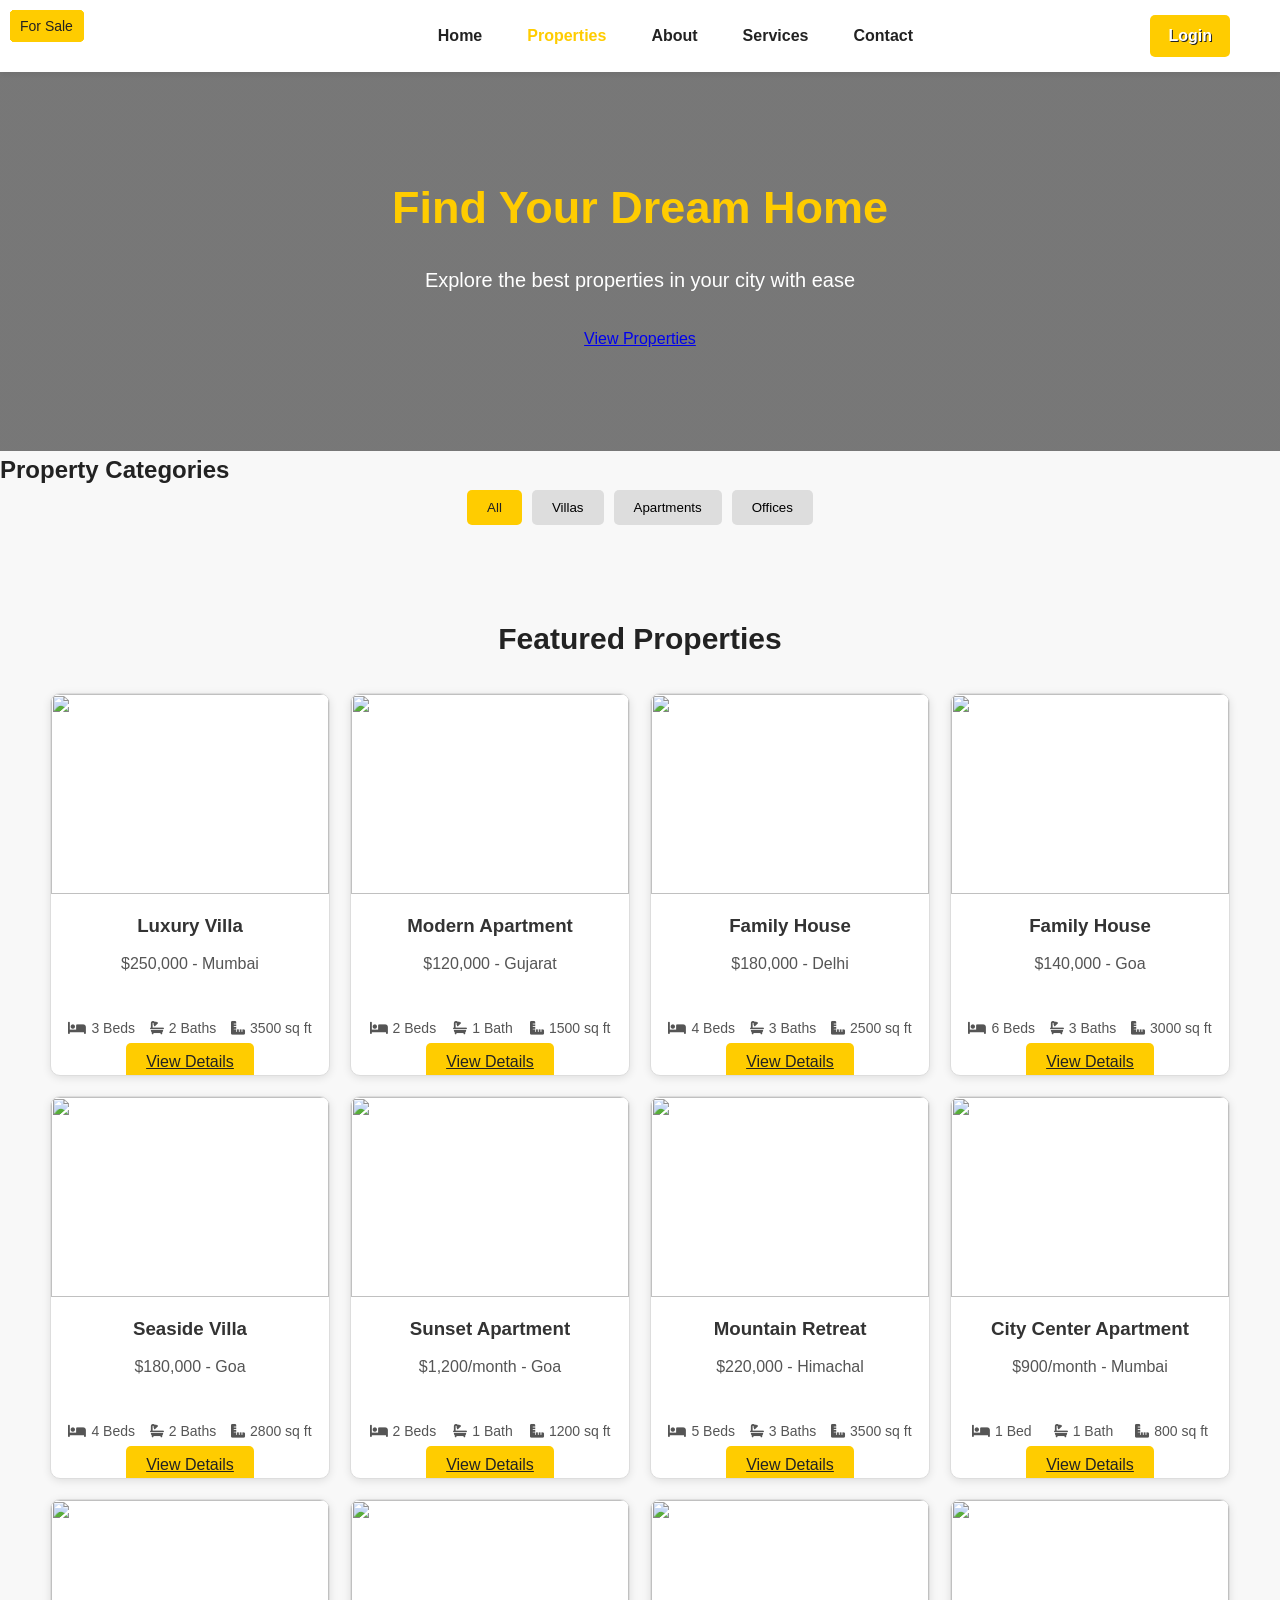
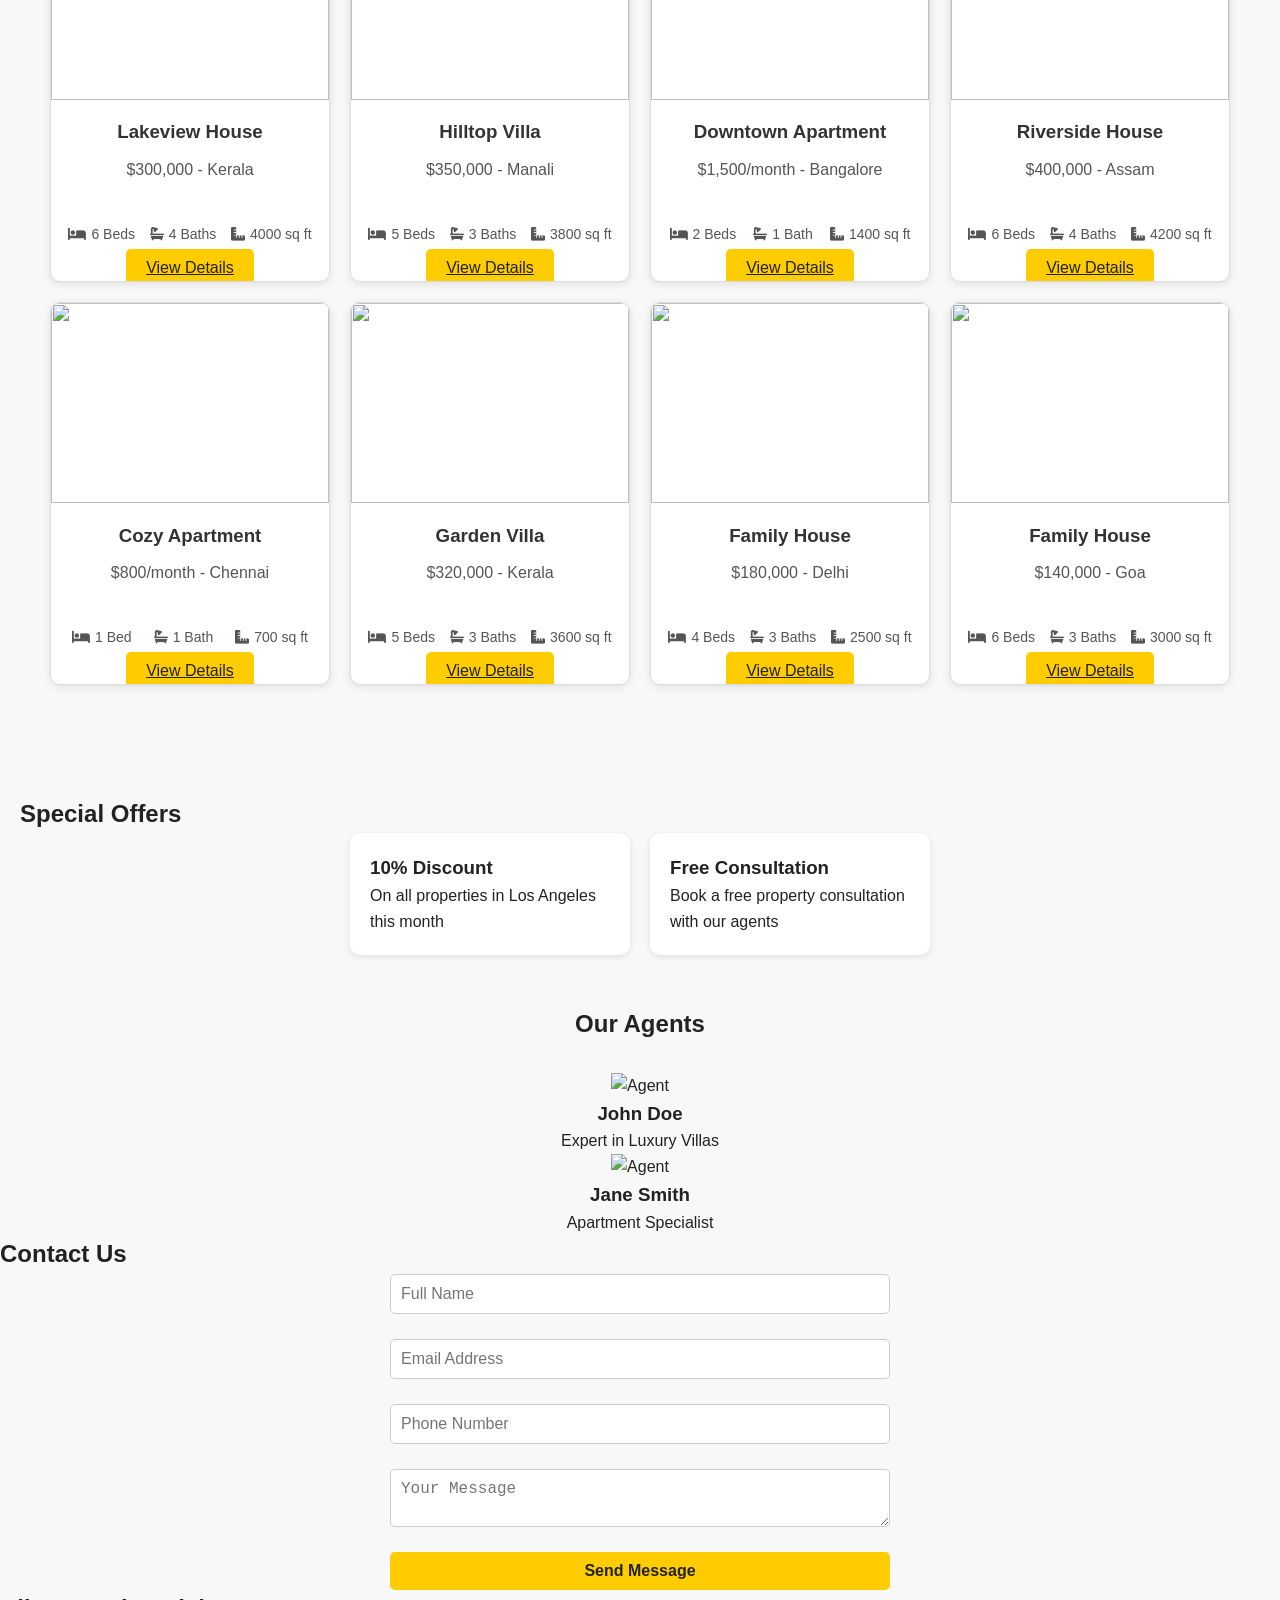
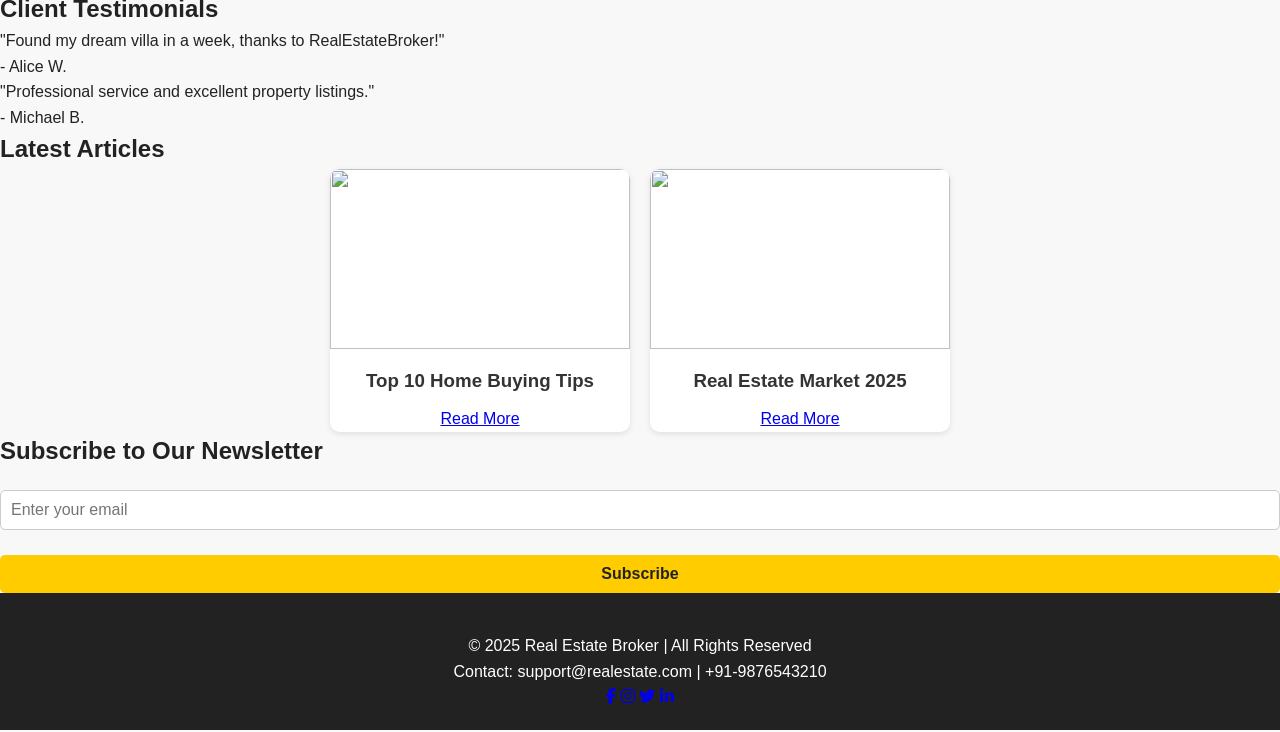
==== properties.html @ b23b44d8 "Add files via upload" ====
<!DOCTYPE html>
<html lang="en">
<head>
  <meta charset="UTF-8">
  <meta name="viewport" content="width=device-width, initial-scale=1.0">
  <title>Properties - Real Estate Broker</title>
  <link rel="stylesheet" href="style.css">
  <link rel="stylesheet" href="https://cdnjs.cloudflare.com/ajax/libs/font-awesome/6.4.0/css/all.min.css">
</head>
<body>

<!-- Header -->
<header>
  <div class="logo">RealEstateBroker</div>
  <nav>
    <ul>
      <li><a href="index.html">Home</a></li>
      <li><a href="properties.html" class="active">Properties</a></li>
      <li><a href="about.html">About</a></li>
      <li><a href="services.html">Services</a></li>
      <li><a href="contact.html">Contact</a></li>
    </ul>
  </nav>
       <a href="login.html" class="btn-login">Login</a>

</header>

<!-- Hero Section -->
<section class="hero">
  <div class="hero-text">
    <h2>Find Your Dream Home</h2>
    <p>Explore the best properties in your city with ease</p>
    <a href="#properties-section" class="btn">View Properties</a>
  </div>
</section>

<!-- Property Filters -->
<section class="categories">
  <h2>Property Categories</h2>
  <div class="tabs">
    <button class="tab-btn active" onclick="filterProperties('all')">All</button>
    <button class="tab-btn" onclick="filterProperties('villa')">Villas</button>
    <button class="tab-btn" onclick="filterProperties('apartment')">Apartments</button>
    <button class="tab-btn" onclick="filterProperties('office')">Offices</button>
  </div>
</section>

<!-- Featured Properties -->
<section id="properties-section" class="section">
  <h2>Featured Properties</h2>
  <div class="properties">
    <div class="property villa">
      <div class="property-image">
        <img src="./image/luxury villa.png" alt="">
        <span class="badge">For Sale</span>
      </div>
      <div class="property-details">
        <h3>Luxury Villa</h3>
        <p>$250,000 - Mumbai</p>
        <ul>
          <li><i class="fas fa-bed"></i> 3 Beds</li>
          <li><i class="fas fa-bath"></i> 2 Baths</li>
          <li><i class="fas fa-ruler-combined"></i> 3500 sq ft</li>
        </ul>
        <a href="#" class="btn">View Details</a>
      </div>
    </div>
    <div class="property apartment">
      <div class="property-image">
        <img src="./image/morden apartment.png" alt="">
        <span class="badge">For Rent</span>
      </div>
      <div class="property-details">
        <h3>Modern Apartment</h3>
        <p>$120,000 - Gujarat</p>
        <ul>
          <li><i class="fas fa-bed"></i> 2 Beds</li>
          <li><i class="fas fa-bath"></i> 1 Bath</li>
          <li><i class="fas fa-ruler-combined"></i> 1500 sq ft</li>
        </ul>
        <a href="#" class="btn">View Details</a>
      </div>
    </div>
    <div class="property villa">
      <div class="property-image">
        <img src="./image/family house.png" alt="">
        <span class="badge">For Sale</span>
      </div>
      <div class="property-details">
        <h3>Family House</h3>
        <p>$180,000 - Delhi</p>
        <ul>
          <li><i class="fas fa-bed"></i> 4 Beds</li>
          <li><i class="fas fa-bath"></i> 3 Baths</li>
          <li><i class="fas fa-ruler-combined"></i> 2500 sq ft</li>
        </ul>
        <a href="#" class="btn">View Details</a>
      </div>
    </div>
        <div class="property villa">
      <div class="property-image">
        <img src="./image/goa room.png" alt="">
        <span class="badge">For Sale</span>
      </div>
      <div class="property-details">
        <h3>Family House</h3>
        <p>$140,000 - Goa</p>
        <ul>
          <li><i class="fas fa-bed"></i> 6 Beds</li>
          <li><i class="fas fa-bath"></i> 3 Baths</li>
          <li><i class="fas fa-ruler-combined"></i> 3000 sq ft</li>
        </ul>
        <a href="#" class="btn">View Details</a>
      </div>
    </div>
  
    <!-- Property 1 -->
<div class="property villa">
  <div class="property-image">
    <img src="./image/seaside villa.png" alt="">
    <span class="badge">For Sale</span>
  </div>
  <div class="property-details">
    <h3>Seaside Villa</h3>
    <p>$180,000 - Goa</p>
    <ul>
      <li><i class="fas fa-bed"></i> 4 Beds</li>
      <li><i class="fas fa-bath"></i> 2 Baths</li>
      <li><i class="fas fa-ruler-combined"></i> 2800 sq ft</li>
    </ul>
    <a href="#" class="btn">View Details</a>
  </div>
</div>

<!-- Property 2 -->
<div class="property apartment">
  <div class="property-image">
    <img src="./image/sunset apartment.png" alt="">
    <span class="badge">For Rent</span>
  </div>
  <div class="property-details">
    <h3>Sunset Apartment</h3>
    <p>$1,200/month - Goa</p>
    <ul>
      <li><i class="fas fa-bed"></i> 2 Beds</li>
      <li><i class="fas fa-bath"></i> 1 Bath</li>
      <li><i class="fas fa-ruler-combined"></i> 1200 sq ft</li>
    </ul>
    <a href="#" class="btn">View Details</a>
  </div>
</div>

<!-- Property 3 -->
<div class="property villa">
  <div class="property-image">
    <img src="./image/mountain .png" alt="">
    <span class="badge">For Sale</span>
  </div>
  <div class="property-details">
    <h3>Mountain Retreat</h3>
    <p>$220,000 - Himachal</p>
    <ul>
      <li><i class="fas fa-bed"></i> 5 Beds</li>
      <li><i class="fas fa-bath"></i> 3 Baths</li>
      <li><i class="fas fa-ruler-combined"></i> 3500 sq ft</li>
    </ul>
    <a href="#" class="btn">View Details</a>
  </div>
</div>

<!-- Property 4 -->
<div class="property apartment">
  <div class="property-image">
    <img src="./image/city center apartmnet.png" alt="">
    <span class="badge">For Rent</span>
  </div>
  <div class="property-details">
    <h3>City Center Apartment</h3>
    <p>$900/month - Mumbai</p>
    <ul>
      <li><i class="fas fa-bed"></i> 1 Bed</li>
      <li><i class="fas fa-bath"></i> 1 Bath</li>
      <li><i class="fas fa-ruler-combined"></i> 800 sq ft</li>
    </ul>
    <a href="#" class="btn">View Details</a>
  </div>
</div>

<!-- Property 5 -->
<div class="property villa">
  <div class="property-image">
    <img src="./image/lakeview house.png" alt="">
    <span class="badge">For Sale</span>
  </div>
  <div class="property-details">
    <h3>Lakeview House</h3>
    <p>$300,000 - Kerala</p>
    <ul>
      <li><i class="fas fa-bed"></i> 6 Beds</li>
      <li><i class="fas fa-bath"></i> 4 Baths</li>
      <li><i class="fas fa-ruler-combined"></i> 4000 sq ft</li>
    </ul>
    <a href="#" class="btn">View Details</a>
  </div>
</div>

<div class="property villa">
  <div class="property-image">
    <img src="./image/hilltop apartment.png" alt="">
    <span class="badge">For Sale</span>
  </div>
  <div class="property-details">
    <h3>Hilltop Villa</h3>
    <p>$350,000 - Manali</p>
    <ul>
      <li><i class="fas fa-bed"></i> 5 Beds</li>
      <li><i class="fas fa-bath"></i> 3 Baths</li>
      <li><i class="fas fa-ruler-combined"></i> 3800 sq ft</li>
    </ul>
    <a href="#" class="btn">View Details</a>
  </div>
</div>

<!-- Property 7 -->
<div class="property apartment">
  <div class="property-image">
    <img src="./image/downtown apartment.png" alt="">
    <span class="badge">For Rent</span>
  </div>
  <div class="property-details">
    <h3>Downtown Apartment</h3>
    <p>$1,500/month - Bangalore</p>
    <ul>
      <li><i class="fas fa-bed"></i> 2 Beds</li>
      <li><i class="fas fa-bath"></i> 1 Bath</li>
      <li><i class="fas fa-ruler-combined"></i> 1400 sq ft</li>
    </ul>
    <a href="#" class="btn">View Details</a>
  </div>
</div>

<!-- Property 8 -->
<div class="property villa">
  <div class="property-image">
    <img src="./image/Riverside House.png" alt="">
    <span class="badge">For Sale</span>
  </div>
  <div class="property-details">
    <h3>Riverside House</h3>
    <p>$400,000 - Assam</p>
    <ul>
      <li><i class="fas fa-bed"></i> 6 Beds</li>
      <li><i class="fas fa-bath"></i> 4 Baths</li>
      <li><i class="fas fa-ruler-combined"></i> 4200 sq ft</li>
    </ul>
    <a href="#" class="btn">View Details</a>
  </div>
</div>

<!-- Property 9 -->
<div class="property apartment">
  <div class="property-image">
    <img src="./image/Cozy Apartment.png" alt="">
    <span class="badge">For Rent</span>
  </div>
  <div class="property-details">
    <h3>Cozy Apartment</h3>
    <p>$800/month - Chennai</p>
    <ul>
      <li><i class="fas fa-bed"></i> 1 Bed</li>
      <li><i class="fas fa-bath"></i> 1 Bath</li>
      <li><i class="fas fa-ruler-combined"></i> 700 sq ft</li>
    </ul>
    <a href="#" class="btn">View Details</a>
  </div>
</div>

<!-- Property 10 -->
<div class="property villa">
  <div class="property-image">
    <img src="./image/garden villa.png" alt="">
    <span class="badge">For Sale</span>
  </div>
  <div class="property-details">
    <h3>Garden Villa</h3>
    <p>$320,000 - Kerala</p>
    <ul>
      <li><i class="fas fa-bed"></i> 5 Beds</li>
      <li><i class="fas fa-bath"></i> 3 Baths</li>
      <li><i class="fas fa-ruler-combined"></i> 3600 sq ft</li>
    </ul>
    <a href="#" class="btn">View Details</a>
  </div>
</div>

 <div class="property villa">
      <div class="property-image">
        <img src="./image/family house.png" alt="">
        <span class="badge">For Sale</span>
      </div>
      <div class="property-details">
        <h3>Family House</h3>
        <p>$180,000 - Delhi</p>
        <ul>
          <li><i class="fas fa-bed"></i> 4 Beds</li>
          <li><i class="fas fa-bath"></i> 3 Baths</li>
          <li><i class="fas fa-ruler-combined"></i> 2500 sq ft</li>
        </ul>
        <a href="#" class="btn">View Details</a>
      </div>
    </div>
        <div class="property villa">
      <div class="property-image">
        <img src="./image/goa room.png" alt="">
        <span class="badge">For Sale</span>
      </div>
      <div class="property-details">
        <h3>Family House</h3>
        <p>$140,000 - Goa</p>
        <ul>
          <li><i class="fas fa-bed"></i> 6 Beds</li>
          <li><i class="fas fa-bath"></i> 3 Baths</li>
          <li><i class="fas fa-ruler-combined"></i> 3000 sq ft</li>
        </ul>
        <a href="#" class="btn">View Details</a>
      </div>
    </div>
  
  </div>
  
</section>

<!-- Special Offers -->
<section class="offers">
  <h2>Special Offers</h2>
  <div class="offer-cards">
    <div class="offer">
      <h3>10% Discount</h3>
      <p>On all properties in Los Angeles this month</p>
    </div>
    <div class="offer">
      <h3>Free Consultation</h3>
      <p>Book a free property consultation with our agents</p>
    </div>
  </div>
</section>

<!-- Agents Section -->
<section class="agents">
  <h2>Our Agents</h2>
  <div class="agent-cards">
    <div class="agent">
      <img src="./image/agent2.png" alt="Agent">
      <h3>John Doe</h3>
      <p>Expert in Luxury Villas</p>
    </div>
    <div class="agent">
      <img src="./image/family house.png" alt="Agent">
      <h3>Jane Smith</h3>
      <p>Apartment Specialist</p>
    </div>
  </div>
</section>



<!-- Contact Form -->
<section class="contact-form">
  <h2>Contact Us</h2>
  <form>
    <input type="text" placeholder="Full Name" required>
    <input type="email" placeholder="Email Address" required>
    <input type="text" placeholder="Phone Number">
    <textarea placeholder="Your Message"></textarea>
    <button type="submit" class="btn">Send Message</button>
  </form>
</section>

<!-- Testimonials -->
<section class="testimonials">
  <h2>Client Testimonials</h2>
  <div class="testimonial-cards">
    <div class="testimonial">
      <p>"Found my dream villa in a week, thanks to RealEstateBroker!"</p>
      <span>- Alice W.</span>
    </div>
    <div class="testimonial">
      <p>"Professional service and excellent property listings."</p>
      <span>- Michael B.</span>
    </div>
  </div>
</section>

<!-- Blog Section -->
<section class="blog">
  <h2>Latest Articles</h2>
  <div class="blog-cards">
    <div class="blog-card">
      <img src="./image/tips.png" alt="">
      <h3>Top 10 Home Buying Tips</h3>
      <a href="#">Read More</a>
    </div>
    <div class="blog-card">
      <img src="./image/perdiction.png" alt="">
      <h3>Real Estate Market 2025</h3>
      <a href="#">Read More</a>
    </div>
  </div>
</section>

<!-- Newsletter -->
<section class="newsletter">
  <h2>Subscribe to Our Newsletter</h2>
  <form>
    <input type="email" placeholder="Enter your email">
    <button type="submit">Subscribe</button>
  </form>
</section>

<!-- Footer -->
<footer>
  <div class="footer-content">
    <p>© 2025 Real Estate Broker | All Rights Reserved</p>
    <p>Contact: support@realestate.com | +91-9876543210</p>
    <div class="socials">
      <a href="#"><i class="fab fa-facebook-f"></i></a>
      <a href="#"><i class="fab fa-instagram"></i></a>
      <a href="#"><i class="fab fa-twitter"></i></a>
      <a href="#"><i class="fab fa-linkedin-in"></i></a>
    </div>
  </div>
</footer>


</body>
</html>
---- style.css ----
/* Reset & Base */
* {
  margin: 0;
  padding: 0;
  box-sizing: border-box;
}

body {
  font-family: Arial, sans-serif;
  line-height: 1.6;
  background: #f5f5f5;
}

/* 🔹 Header Base */
header {
  background: #222;
  color: #fff;
  padding: 20px 50px;
  display: flex;
  align-items: center;
  justify-content: space-between;
}

/* Navigation Container (Flexbox for nav + button) */
.nav-container {
  display: flex;
  align-items: center;
  gap: 20px;
}

/* Navigation Menu */
nav ul {
  list-style: none;
  display: flex;
  gap: 20px;
  margin: 0;
  padding: 0;
}

nav a {
  color: #fff;
  text-decoration: none;
  font-weight: 500;
  transition: color 0.3s ease;
}

nav a:hover,
nav a.active {
  color: #ff3b3b;
}

/* Login Button (Flex Aligned CTA) */
.btn-login {
  background-color: #ffcc00;
  color: #fff;
  text-shadow: #222 1PX 1PX;
  padding: 8px 18px;
  border-radius: 5px;
  font-weight: bold;
  text-decoration: none;
  transition: background 0.3s ease, transform 0.2s ease;
}

.btn-login:hover {
  background: #e9e8e8;
  transform: scale(1.05);
  color:  #ffcc00;
}

/* Hero Section */
.hero {
  background:linear-gradient(rgba(34, 34, 34, 0.6), rgba(34, 34, 34, 0.6)),
   url('https://images.unsplash.com/photo-1570129477492-45c003edd2be?auto=format&fit=crop&w=1200&q=80') no-repeat center/cover;
  color: #fff;
  text-align: center;
  padding: 100px 20px;
}

.hero h2 {
  font-size: 45px;
  margin-bottom: 20px;
 color: #ffcc00;

}

.hero p {
  font-size: 20px;
  margin-bottom: 30px;
  
}

.hero .search-box select {
  padding: 10px;
  margin: 5px;
  border-radius: 5px;
  border: none;
}

.hero .search-box button {
  padding: 10px;
  margin: 5px;
  border-radius: 5px;
  border: none;
  background: #ffcc00;
  cursor: pointer;
}

/* Sections */
.section {
  padding: 60px 50px;
  text-align: center;
}

.section h2 {
  margin-bottom: 30px;
  font-size: 20px;
  color: #202020;
}


/* Properties */
.properties {
  display: grid;
  grid-template-columns: repeat(auto-fit, minmax(280px, 1fr));
  gap: 20px;
  margin-top: 20px;
}

.property-card {
  border: 1px solid #ddd;
  border-radius: 10px;
  overflow: hidden;
  background: #fff;
  box-shadow: 0 2px 8px rgba(0, 0, 0, 0.1);
}

.property-card img {
  width: 100%;
  height: 200px;
  object-fit: cover;
}

.property-card h3 {
  margin: 10px;
  color: #333;
}

.property-card p {
  margin: 0 10px 10px;
  color: #666;
}

.property-card button {
  margin: 10px;
  padding: 10px 20px;
  background: #ffcc00;
  border: none;
  border-radius: 5px;
  cursor: pointer;
}

/* Services */
.services-overview-cards {
  display: flex;
  flex-wrap: wrap;
  justify-content: center;
  gap: 20px;
}

.service-card {
  flex: 1 1 250px;
  background: #fff;
  padding: 20px;
  border-radius: 10px;
  box-shadow: 0 2px 6px rgba(0, 0, 0, 0.1);
}

.service-card h3 {
  margin-bottom: 10px;
  color: #ff6600;
}

/* Testimonials */
.testimonials-cards {
  display: flex;
  flex-wrap: wrap;
  justify-content: center;
  gap: 20px;
}

.testimonial-card {
  background: #fff;
  padding: 20px;
  border-radius: 10px;
  width: 280px;
  box-shadow: 0 2px 6px rgba(0, 0, 0, 0.1);
}

.testimonial-card img {
  width: 60px;
  height: 60px;
  border-radius: 50%;
  margin-bottom: 10px;
}

/* Agents */
.agents-cards {
  display: flex;
  flex-wrap: wrap;
  justify-content: center;
  gap: 20px;
}

.agent-card {
  background: #fff;
  padding: 20px;
  border-radius: 10px;
  width: 250px;
  box-shadow: 0 2px 6px rgba(0, 0, 0, 0.1);
}

.agent-card img {
  width: 100px;
  height: 100px;
  border-radius: 50%;
  margin-bottom: 10px;
}

/* Big CTA */
.big-cta {
  background: #ffcc00;
  padding: 50px 20px;
  color: #222;
}

.big-cta h2 {
  font-size: 30px;
  margin-bottom: 20px;
}

.big-cta .btn-large {
  padding: 15px 30px;
  font-size: 18px;
  text-decoration: none;
  color: #222;
  background: #fff;
  border-radius: 5px;
}

/* Footer */
footer {
  background: #222;
  color: #fff;
  text-align: center;
  padding: 40px 20px;
}

.footer-container {
  display: flex;
  flex-wrap: wrap;
  justify-content: space-around;
  margin-bottom: 20px;
}

.footer-about,
.footer-links,
.footer-contact {
  flex: 1 1 250px;
  margin: 10px;
  text-align: left;
}

.footer-about h3,
.footer-links h3,
.footer-contact h3 {
  margin-bottom: 15px;
}

.footer-links ul {
  list-style: none;
}

.footer-links ul li {
  margin-bottom: 10px;
}

.footer-links ul li a {
  color: #fff;
  text-decoration: none;
}

.footer-contact p {
  margin-bottom: 10px;
}

.footer-social a {
  color: #fff;
  margin-right: 10px;
  text-decoration: none;
}

.footer-bottom {
  margin-top: 20px;
}

/* Properties Page */

/* Property Section */
#properties-section {
  padding: 60px 50px;
  text-align: center;
}

#properties-section h2 {
  font-size: 30px;
  color: #222;
  margin-bottom: 30px;
}

/* Property Cards */
.properties {
  display: grid;
  grid-template-columns: repeat(auto-fit, minmax(280px, 1fr));
  gap: 20px;
  margin-top: 20px;
}

.property {
  background: #fff;
  border: 1px solid #ddd;
  border-radius: 10px;
  overflow: hidden;
  box-shadow: 0 2px 8px rgba(0,0,0,0.1);
  transition: transform 0.3s, box-shadow 0.3s;
}

.property:hover {
  transform: translateY(-5px);
  box-shadow: 0 5px 15px rgba(0,0,0,0.2);
}

.property img {
  width: 100%;
  height: 200px;
  object-fit: cover;
}

.property h3 {
  margin: 10px;
  color: #333;
}

.property p {
  margin: 0 10px 10px;
  color: #666;
}

/* Property Details List */
.property ul {
  list-style: none;
  display: flex;
  justify-content: space-around;
  padding: 0 10px 10px 10px;
  color: #555;
}

.property ul li {
  display: flex;
  align-items: center;
  gap: 5px;
  font-size: 14px;
}

/* Property Button */
.property button, .property .btn {
  margin: 10px;
  padding: 10px 20px;
  background: #ffcc00;
  color: #222;
  border: none;
  border-radius: 5px;
  cursor: pointer;
}

/* Property Badge */
.property .badge {
  position: absolute;
  top: 10px;
  left: 10px;
  background: #ffcc00;
  color: #222;
  padding: 5px 10px;
  border-radius: 5px;
  font-size: 14px;
}

/* Filter Tabs */
.tabs {
  display: flex;
  justify-content: center;
  gap: 10px;
  margin-bottom: 30px;
}

.tab-btn {
  padding: 10px 20px;
  border: none;
  background: #ddd;
  border-radius: 5px;
  cursor: pointer;
}

.tab-btn.active,
.tab-btn:hover {
  background: #ffcc00;
  color: #222;
}

/* Special Offers */
.offers {
  padding: 50px 20px;
}

.offer-cards {
  display: flex;
  flex-wrap: wrap;
  justify-content: center;
  gap: 20px;
}

.offer {
  background: #fff;
  padding: 20px;
  border-radius: 10px;
  width: 280px;
  box-shadow: 0 2px 6px rgba(0,0,0,0.1);
}

/* Agents */
.agents-cards {
  display: flex;
  flex-wrap: wrap;
  justify-content: center;
  gap: 20px;
}

.agent-card {
  background: #fff;
  padding: 20px;
  border-radius: 10px;
  width: 250px;
  box-shadow: 0 2px 6px rgba(0,0,0,0.1);
  text-align: center;
}

.agent-card img {
  width: 100px;
  height: 100px;
  border-radius: 50%;
  margin-bottom: 10px;
}

/* Testimonials */
.testimonials-cards {
  display: flex;
  flex-wrap: wrap;
  justify-content: center;
  gap: 20px;
}

.testimonial-card {
  background: #fff;
  padding: 20px;
  border-radius: 10px;
  width: 280px;
  box-shadow: 0 2px 6px rgba(0,0,0,0.1);
}

/* Blog */
.blog-cards {
  display: flex;
  flex-wrap: wrap;
  justify-content: center;
  gap: 20px;
}

.blog-card {
  background: #fff;
  border-radius: 10px;
  overflow: hidden;
  width: 300px;
  box-shadow: 0 2px 6px rgba(0,0,0,0.1);
  text-align: center;
}

.blog-card img {
  width: 100%;
  height: 180px;
  object-fit: cover;
}

.blog-card h3 {
  margin: 10px 0;
  color: #333;
}

/* Contact Form */
.contact-form form {
  display: flex;
  flex-direction: column;
  gap: 10px;
  max-width: 500px;
  margin: 0 auto;
}

.contact-form input,
.contact-form textarea {
  padding: 10px;
  border-radius: 5px;
  border: 1px solid #ccc;
}

.contact-form button {
  background: #ffcc00;
  color: #222;
  border: none;
  padding: 10px;
  border-radius: 5px;
  cursor: pointer;
}

/* Map Section */
.map iframe {
  width: 100%;
  height: 400px;
  border-radius: 10px;
  border: none;
}

/* Newsletter */
.newsletter form {
  display: flex;
  justify-content: center;
  gap: 10px;
  margin-top: 20px;
}

.newsletter input {
  padding: 10px;
  border-radius: 5px;
  border: 1px solid #ccc;
}

.newsletter button {
  padding: 10px 20px;
  border-radius: 5px;
  border: none;
  background: #ffcc00;
  color: #222;
  cursor: pointer;
}

/* Responsive */
@media(max-width: 768px) {
  .properties,
  .offers-cards,
  .agents-cards,
  .testimonials-cards,
  .blog-cards {
    flex-direction: column;
    align-items: center;
  }
}

/* ------------------ About Page Specific ------------------ */

/* Hero Banner */
.about-hero {
background:linear-gradient(rgba(34, 34, 34, 0.6), rgba(34, 34, 34, 0.6)),
   url('https://images.unsplash.com/photo-1570129477492-45c003edd2be?auto=format&fit=crop&w=1200&q=80') no-repeat center/cover;  color: #fff;
  text-align: center;
  padding: 120px 20px;
  position: relative;
}

.about-hero h2 {
  font-size: 48px;
  margin-bottom: 20px;
  color: #ffcc00;
}

.about-hero p {
  font-size: 22px;
  color: #fff;
}

/* Values Grid (Mission, Vision, Core Values) */
.values-grid {
  display: grid;
  grid-template-columns: repeat(auto-fit, minmax(250px, 1fr));
  gap: 30px;
  margin-top: 40px;
}

.value-card {
  background: #fff;
  padding: 30px 20px;
  border-radius: 10px;
  box-shadow: 0 3px 10px rgba(0,0,0,0.1);
  text-align: center;
  transition: transform 0.3s, box-shadow 0.3s;
}

.value-card:hover {
  transform: translateY(-5px);
  box-shadow: 0 6px 20px rgba(0,0,0,0.15);
}

.value-card .icon-circle {
  font-size: 40px;
  background: #ffcc00;
  color: #222;
  width: 70px;
  height: 70px;
  border-radius: 50%;
  display: flex;
  align-items: center;
  justify-content: center;
  margin: 0 auto 15px;
}

.value-card h3 {
  font-size: 22px;
  color: #222;
  margin-bottom: 10px;
}

.value-card p {
  font-size: 16px;
  color: #555;
}

/* Highlights / Achievements */
.highlights {
  display: flex;
  flex-wrap: wrap;
  justify-content: center;
  gap: 20px;
  margin-top: 40px;
}

.highlight-card {
  background: #ffcc00;
  color: #222;
  width: 200px;
  padding: 30px 20px;
  border-radius: 10px;
  text-align: center;
  box-shadow: 0 3px 10px rgba(0,0,0,0.1);
}

.highlight-card h2 {
  font-size: 36px;
  margin-bottom: 10px;
}

.highlight-card p {
  font-size: 16px;
  font-weight: 500;
}

/* Agents / Leadership Team */
.agents {
  text-align: center;
}

.agents h2 {
  margin-bottom: 30px;
}

.agents-cards {
  display: flex;
  flex-wrap: wrap;
  justify-content: center;
  gap: 20px;
}

.agent-card {
  background: #fff;
  padding: 20px;
  border-radius: 10px;
  width: 250px;
  box-shadow: 0 2px 10px rgba(0,0,0,0.1);
  text-align: center;
  transition: transform 0.3s, box-shadow 0.3s;
}

.agent-card:hover {
  transform: translateY(-5px);
  box-shadow: 0 5px 20px rgba(0,0,0,0.15);
}

.agent-card img {
  width: 100px;
  height: 100px;
  border-radius: 50%;
  margin-bottom: 15px;
}

.agent-card h3 {
  font-size: 20px;
  margin-bottom: 5px;
}

.agent-card p {
  color: #555;
  font-size: 14px;
  margin-bottom: 15px;
}

.agent-card .btn {
  padding: 8px 15px;
  background: #ffcc00;
  color: #222;
  border-radius: 5px;
  text-decoration: none;
  font-weight: 500;
}

/* Partners Grid */
.partners {
  text-align: center;
  margin-top: 50px;
}

.partners h2 {
  margin-bottom: 30px;
}

.partners-grid {
  display: flex;
  flex-wrap: wrap;
  justify-content: center;
  gap: 30px;
  align-items: center;
}

.partners-grid img {
  height: 60px;
  object-fit: contain;
  filter: grayscale(0.5);
  transition: filter 0.3s, transform 0.3s;
}

.partners-grid img:hover {
  filter: grayscale(0);
  transform: scale(1.1);
}

/* CTA Section */
.big-cta {
  background: #ffcc00;
  color: #222;
  padding: 60px 20px;
  text-align: center;
  margin-top: 50px;
}

.big-cta h2 {
  font-size: 32px;
  margin-bottom: 20px;
}

.big-cta .btn-large {
  padding: 15px 35px;
  font-size: 18px;
  background: #fff;
  color: #222;
  border-radius: 5px;
  text-decoration: none;
  font-weight: 600;
  transition: background 0.3s;
}

.big-cta .btn-large:hover {
  background: #ffe066;
}

/* Responsive */
@media (max-width: 768px) {
  .values-grid, .highlights, .agents-cards, .partners-grid {
    flex-direction: column;
    align-items: center;
  }

  .highlight-card, .value-card, .agent-card {
    width: 90%;
  }
}

/*  services page */

/* ==========================
   SERVICES PAGE
========================== */

/* Section Styling */
.section {
  padding: 60px 50px;
  text-align: center;
}

.section h2 {
  font-size: 32px;
  color: #222;
  margin-bottom: 20px;
}

.section p {
  font-size: 16px;
  color: #555;
  margin-bottom: 40px;
}

/* Services Container */
.services {
  display: flex;
  flex-wrap: wrap;
  justify-content: center;
  gap: 30px;
}

/* Service Card */
.service {
  background: #fff;
  border-radius: 12px;
  box-shadow: 0 4px 12px rgba(0,0,0,0.1);
  padding: 30px 20px;
  max-width: 280px;
  text-align: center;
  transition: transform 0.3s, box-shadow 0.3s;
}

.service:hover {
  transform: translateY(-5px);
  box-shadow: 0 8px 20px rgba(0,0,0,0.15);
}

.service h3 {
  font-size: 22px;
  color: #ff6600;
  margin-bottom: 15px;
}

.service p {
  font-size: 15px;
  color: #555;
  margin-bottom: 20px;
}

.service .btn {
  display: inline-block;
  padding: 10px 20px;
  background: #ffcc00;
  color: #222;
  border-radius: 6px;
  text-decoration: none;
  font-weight: 500;
  transition: background 0.3s;
}

.service .btn:hover {
  background: #ffe066;
}

/* Optional Icon for Service */
.service .icon {
  width: 60px;
  height: 60px;
  background: #ffcc00;
  border-radius: 50%;
  display: flex;
  align-items: center;
  justify-content: center;
  margin: 0 auto 15px;
  font-size: 28px;
  color: #222;
}

/* Service Page Hero */
.services-hero {
  background: linear-gradient(rgba(34,34,34,0.6), rgba(34,34,34,0.6)),
              url('https://images.unsplash.com/photo-1580584122200-024da1f8986c?auto=format&fit=crop&w=1200&q=80') no-repeat center/cover;
  padding: 100px 20px;
  color: #fff;
  text-align: center;
}

.services-hero h1 {
  font-size: 48px;
  margin-bottom: 20px;
  color: #ffcc00;
}

.services-hero p {
  font-size: 20px;
}

/* Featured Services Section */
.featured-services {
  display: grid;
  grid-template-columns: repeat(auto-fit, minmax(280px, 1fr));
  gap: 30px;
  margin-top: 40px;
}

/* Highlighted Service Card */
.featured-services .service-card {
  background: #fff;
  padding: 25px 20px;
  border-radius: 12px;
  text-align: center;
  box-shadow: 0 4px 12px rgba(0,0,0,0.1);
  transition: transform 0.3s, box-shadow 0.3s;
}

.featured-services .service-card:hover {
  transform: translateY(-5px);
  box-shadow: 0 8px 20px rgba(0,0,0,0.15);
}

.featured-services .service-card h3 {
  font-size: 22px;
  color: #ff6600;
  margin-bottom: 15px;
}

.featured-services .service-card p {
  font-size: 15px;
  color: #555;
  margin-bottom: 15px;
}

.featured-services .service-card .btn {
  padding: 10px 20px;
  background: #ffcc00;
  color: #222;
  border-radius: 6px;
  text-decoration: none;
  font-weight: 500;
}

.featured-services .service-card .btn:hover {
  background: #ffe066;
}

/* Testimonials on Services Page */
.services-testimonials {
  margin-top: 60px;
}

.services-testimonials h2 {
  margin-bottom: 40px;
  color: #222;
}

.services-testimonials .testimonial-card {
  background: #fff;
  padding: 25px 20px;
  border-radius: 12px;
  box-shadow: 0 4px 12px rgba(0,0,0,0.1);
  max-width: 300px;
  margin: auto;
  transition: transform 0.3s;
}

.services-testimonials .testimonial-card:hover {
  transform: translateY(-5px);
}

.services-testimonials .testimonial-card img {
  width: 60px;
  height: 60px;
  border-radius: 50%;
  margin-bottom: 10px;
}

/* Call-to-Action at Bottom */
.services-cta {
  background: #ffcc00;
  padding: 60px 20px;
  text-align: center;
  margin-top: 50px;
  border-radius: 12px;
}

.services-cta h2 {
  font-size: 32px;
  margin-bottom: 20px;
  color: #222;
}

.services-cta .btn-large {
  padding: 15px 35px;
  font-size: 18px;
  background: #fff;
  color: #222;
  border-radius: 6px;
  text-decoration: none;
  font-weight: 600;
  transition: background 0.3s;
}

.services-cta .btn-large:hover {
  background: #ffe066;
}

/* Responsive */
@media(max-width: 768px) {
  .services, .featured-services {
    flex-direction: column;
    align-items: center;
  }

  .service, .service-card {
    width: 90%;
  }

  .services-hero h1 {
    font-size: 36px;
  }

  .services-hero p {
    font-size: 18px;
  }
}

/*CONTACT CSS*/

/* Reset & Base */
* {
  margin: 0;
  padding: 0;
  box-sizing: border-box;
}

body {
  font-family: "Poppins", Arial, sans-serif;
  line-height: 1.6;
  background: #f8f8f8;
  color: #222;
}

/* 🔹 Top Bar */
.top-bar {
  background: #222;
  color: #fff;
  display: flex;
  justify-content: space-between;
  padding: 10px 50px;
  font-size: 0.9rem;
}

.top-bar .social-icons a {
  color: #fff;
  margin-left: 15px;
  text-decoration: none;
}

.top-bar .social-icons a:hover {
  color: #ffcc00;
}

/* 🔹 Header */
header {
  background: #fff;
  display: flex;
  justify-content: space-between;
  align-items: center;
  padding: 15px 50px;
  box-shadow: 0 2px 6px rgba(0,0,0,0.1);
}

header h1 {
  color: #ffcc00;
}

nav ul {
  list-style: none;
  display: flex;
}

nav ul li {
  margin-left: 25px;
}

nav ul li a {
  text-decoration: none;
  color: #222;
  font-weight: bold;
}

nav ul li a:hover,
nav ul li a.active {
  color: #ffcc00;
}

/* 🔹 Hero Section */
.contact-hero {
  background: linear-gradient(rgba(34, 34, 34, 0.6), rgba(34, 34, 34, 0.6)),
    url('https://images.unsplash.com/photo-1570129477492-45c003edd2be?auto=format&fit=crop&w=1200&q=80') center/cover;
  color: white;
  text-align: center;
  padding: 120px 20px;
}

.contact-hero h2 {
  font-size: 48px;
  margin-bottom: 20px;
  color: #ffcc00;
}

.contact-hero p {
  font-size: 20px;
}

/* 🔹 Contact Section */
.contact-section {
  display: flex;
  flex-wrap: wrap;
  justify-content: center;
  gap: 40px;
  padding: 60px 50px;
  background: #fff;
}

.contact-info-box,
.contact-form-box {
  flex: 1 1 400px;
  background: #fefefe;
  padding: 30px;
  border-radius: 10px;
  box-shadow: 0 3px 10px rgba(0,0,0,0.1);
  text-align: left;
  transition: transform 0.3s ease, box-shadow 0.3s ease;
}

.contact-info-box:hover,
.contact-form-box:hover {
  transform: translateY(-5px);
  box-shadow: 0 6px 20px rgba(0,0,0,0.15);
}

.contact-info-box h3,
.contact-form-box h3 {
  margin-bottom: 20px;
  color: #ffcc00;
  font-size: 22px;
}

.contact-info-box p {
  margin-bottom: 15px;
  font-size: 16px;
  color: #555;
}

.contact-social a {
  display: inline-block;
  margin-right: 15px;
  color: #222;
  background: #ffcc00;
  padding: 8px 15px;
  border-radius: 5px;
  text-decoration: none;
  font-weight: 500;
}

.contact-social a:hover {
  background: #222;
  color: #ffcc00;
}

/* 🔹 Contact Form */
form {
  display: flex;
  flex-direction: column;
}

form input,
form textarea {
  padding: 12px;
  margin-bottom: 15px;
  border: 1px solid #ddd;
  border-radius: 6px;
  font-size: 1rem;
  background: #fff;
  color: #222;
}

form input:focus,
form textarea:focus {
  border-color: #ffcc00;
  outline: none;
  box-shadow: 0 0 5px rgba(255,204,0,0.5);
}

form button {
  background: #ffcc00;
  color: #222;
  border: none;
  padding: 12px;
  border-radius: 6px;
  cursor: pointer;
  font-size: 1rem;
  font-weight: 600;
  transition: 0.3s ease;
}

form button:hover {
  background: #222;
  color: #ffcc00;
}

/* 🔹 Map Section */
.map-section {
  text-align: center;
  padding: 50px;
  background: #f5f5f5;
}

.map-section h2 {
  margin-bottom: 20px;
  color: #ffcc00;
}

/* 🔹 Footer */
footer {
  background: #222;
  color: #fff;
  padding: 40px 50px 20px;
}

.footer-container {
  display: flex;
  flex-wrap: wrap;
  justify-content: space-between;
}

.footer-container div {
  flex: 1 1 300px;
  margin-bottom: 20px;
}

.footer-container h3 {
  margin-bottom: 15px;
  color: #ffcc00;
}

.footer-links ul {
  list-style: none;
}

.footer-links ul li a {
  color: #fff;
  text-decoration: none;
}

.footer-links ul li a:hover {
  color: #ffcc00;
}

.footer-social a {
  color: #ffcc00;
  margin-right: 15px;
  text-decoration: none;
}

.footer-social a:hover {
  color: #fff;
}

.footer-bottom {
  text-align: center;
  margin-top: 20px;
  font-size: 0.9rem;
  color: #bbb;
}

/*login page*/

/* 🔹 Login Page Styling */
.login-section {
  min-height: 80vh;
  display: flex;
  align-items: center;
  justify-content: center;
  background: linear-gradient(rgba(34, 34, 34, 0.7), rgba(34, 34, 34, 0.7)),
              url('https://images.unsplash.com/photo-1600585154340-be6161a56a0c?auto=format&fit=crop&w=1400&q=80') no-repeat center/cover;
  padding: 60px 20px;
}

.login-container {
  background: #fff;
  padding: 40px 50px;
  border-radius: 10px;
  box-shadow: 0 5px 20px rgba(0,0,0,0.2);
  width: 100%;
  max-width: 400px;
  text-align: center;
}

.login-container h2 {
  color: #ffcc00;
  font-size: 28px;
  margin-bottom: 10px;
}

.login-container p {
  color: #555;
  margin-bottom: 30px;
}

/* 🔹 Input Fields */
.login-form .input-group {
  display: flex;
  align-items: center;
  background: #f5f5f5;
  border-radius: 5px;
  margin-bottom: 20px;
  padding: 12px 15px;
}

.login-form input {
  border: none;
  background: transparent;
  outline: none;
  width: 100%;
  font-size: 16px;
  color: #333;
}

/* 🔹 Form Options */
.form-options {
  display: flex;
  justify-content: space-between;
  align-items: center;
  margin-bottom: 20px;
  font-size: 14px;
}

.form-options a {
  color: #ffcc00;
  text-decoration: none;
}

.form-options a:hover {
  text-decoration: underline;
}

/* 🔹 Submit Button */
.btn-login-submit {
  background: #ffcc00;
  color: #222;
  padding: 10px 20px;
  width: 100%;
  border: none;
  border-radius: 5px;
  font-weight: bold;
  font-size: 16px;
  cursor: pointer;
  transition: background 0.3s, transform 0.2s;
}

.btn-login-submit:hover {
  background: #e6b800;
  transform: scale(1.03);
}

/* 🔹 Signup Text */
.signup-text {
  margin-top: 20px;
  color: #555;
}

.signup-text a {
  color: #ffcc00;
  font-weight: bold;
  text-decoration: none;
}

.signup-text a:hover {
  text-decoration: underline;
}
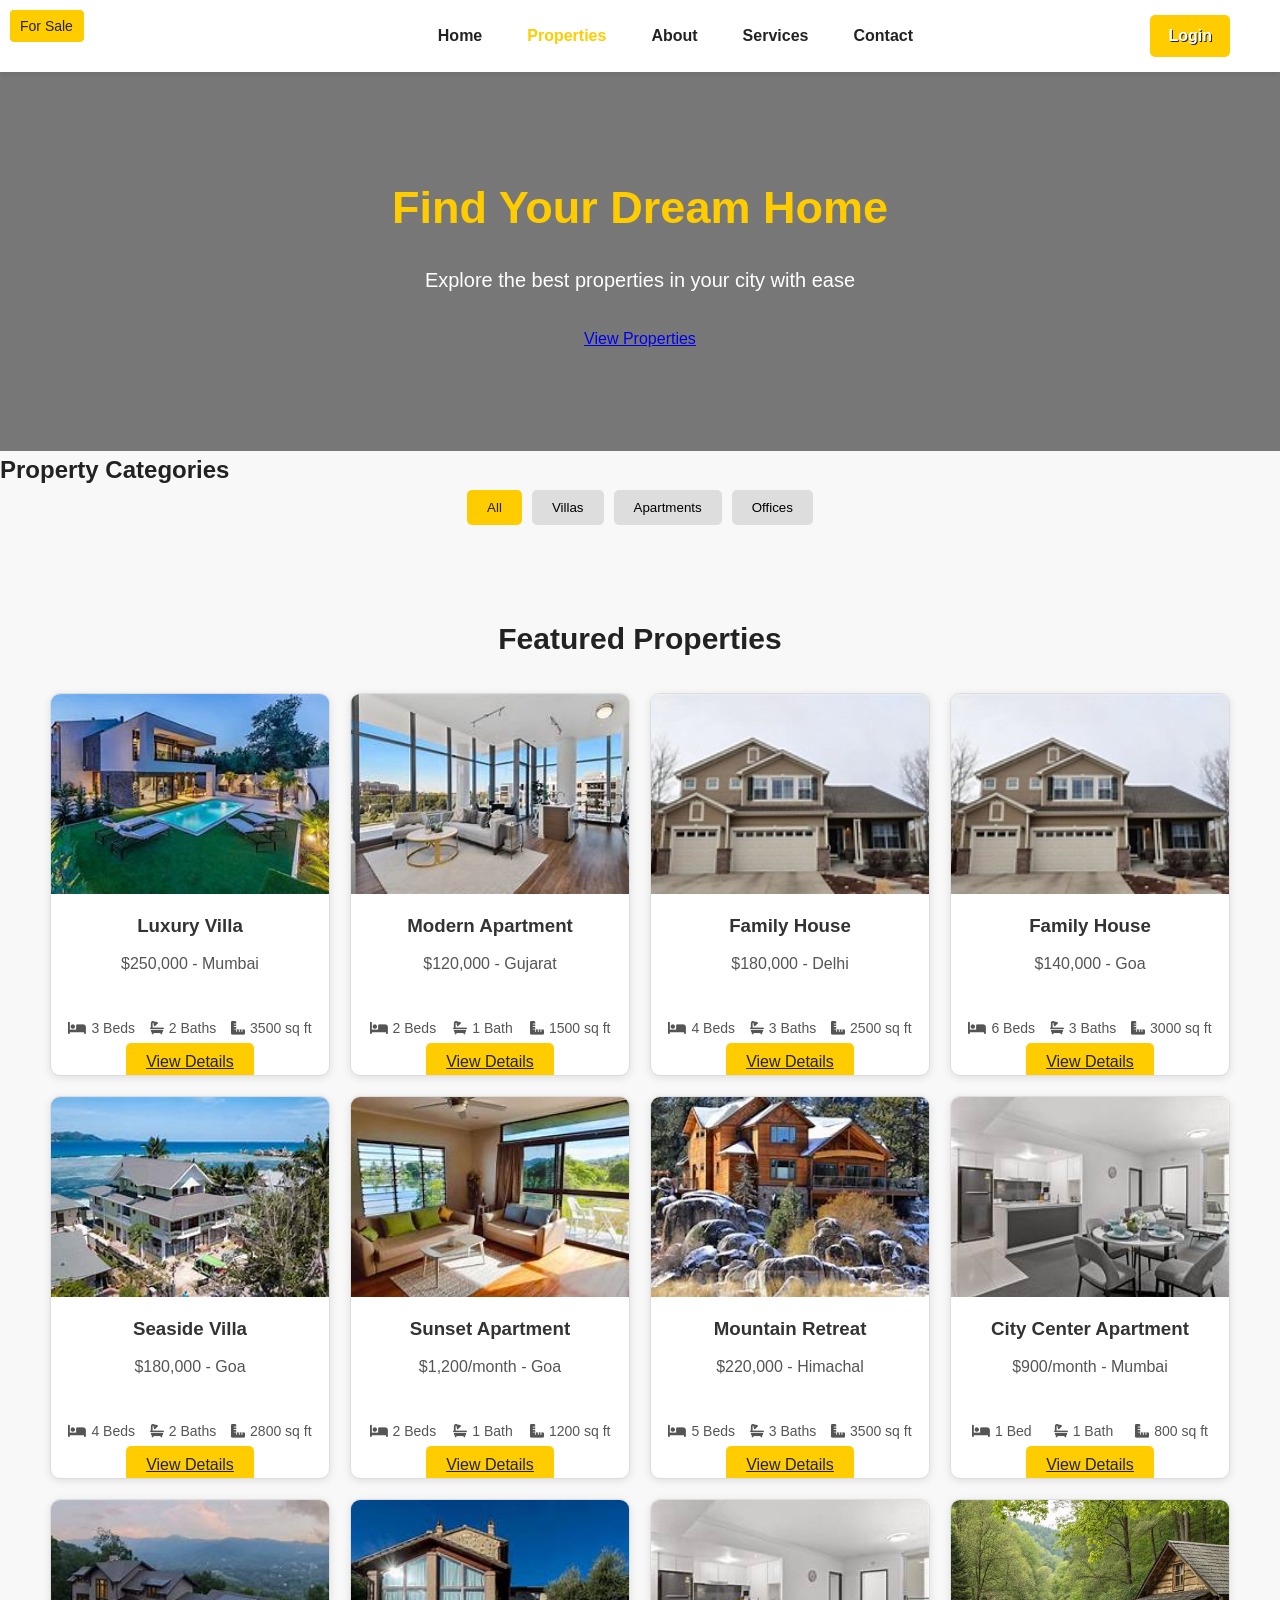
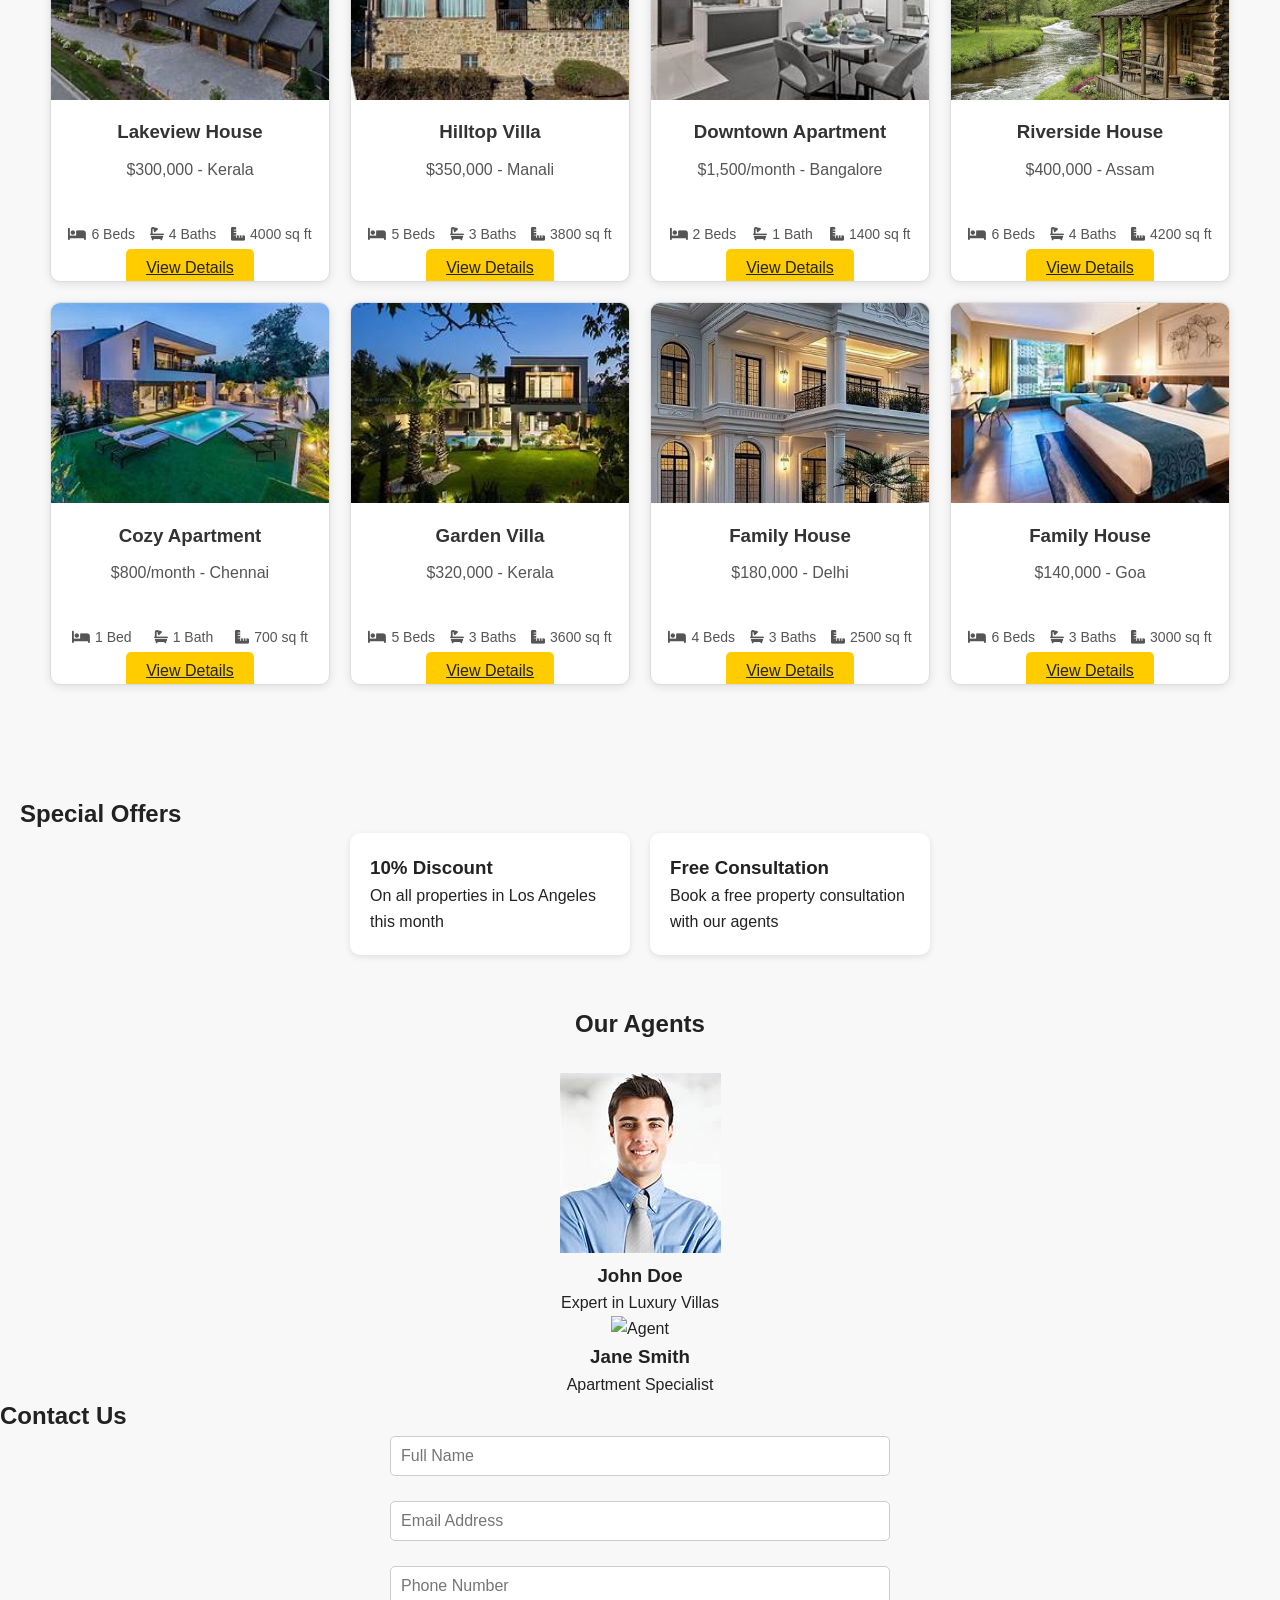
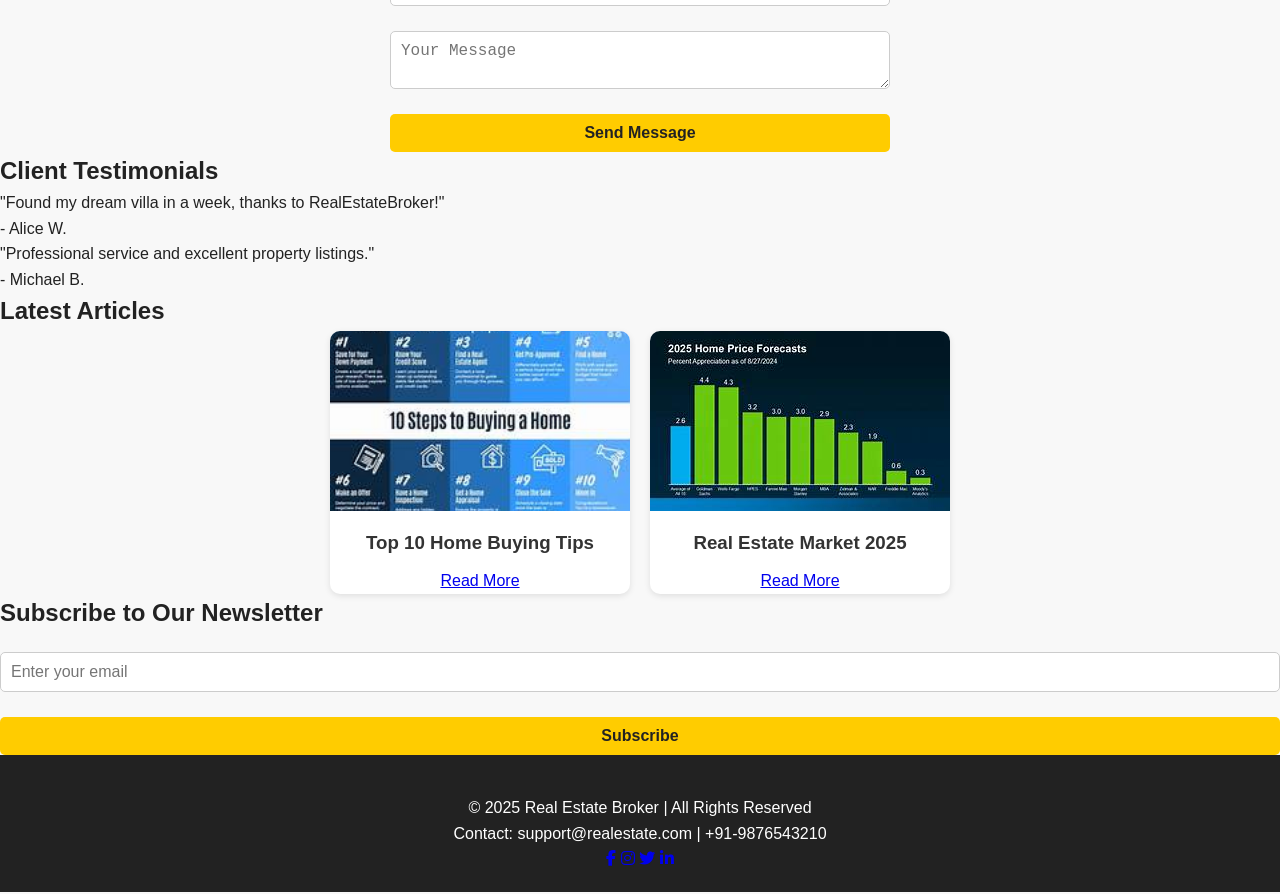
==== commit b162c181: "Update properties.html" ====
--- a/properties.html
+++ b/properties.html
@@ -51,7 +51,7 @@
   <div class="properties">
     <div class="property villa">
       <div class="property-image">
-        <img src="./image/luxury villa.png" alt="">
+        <img src="./imgs/luxury-villa.png" alt="">
         <span class="badge">For Sale</span>
       </div>
       <div class="property-details">
@@ -67,7 +67,7 @@
     </div>
     <div class="property apartment">
       <div class="property-image">
-        <img src="./image/morden apartment.png" alt="">
+        <img src="./imgs/modern-apartment.png" alt="">
         <span class="badge">For Rent</span>
       </div>
       <div class="property-details">
@@ -83,7 +83,7 @@
     </div>
     <div class="property villa">
       <div class="property-image">
-        <img src="./image/family house.png" alt="">
+        <img src="./imgs/family-house.png" alt="">
         <span class="badge">For Sale</span>
       </div>
       <div class="property-details">
@@ -99,7 +99,7 @@
     </div>
         <div class="property villa">
       <div class="property-image">
-        <img src="./image/goa room.png" alt="">
+        <img src="./imgs/family-house.png" alt="">
         <span class="badge">For Sale</span>
       </div>
       <div class="property-details">
@@ -117,7 +117,7 @@
     <!-- Property 1 -->
 <div class="property villa">
   <div class="property-image">
-    <img src="./image/seaside villa.png" alt="">
+    <img src="./imgs/sea-house.png" alt="">
     <span class="badge">For Sale</span>
   </div>
   <div class="property-details">
@@ -135,7 +135,7 @@
 <!-- Property 2 -->
 <div class="property apartment">
   <div class="property-image">
-    <img src="./image/sunset apartment.png" alt="">
+    <img src="./imgs/sunset-aparment.png" alt="">
     <span class="badge">For Rent</span>
   </div>
   <div class="property-details">
@@ -153,7 +153,7 @@
 <!-- Property 3 -->
 <div class="property villa">
   <div class="property-image">
-    <img src="./image/mountain .png" alt="">
+    <img src="./imgs/mountine-house.png" alt="">
     <span class="badge">For Sale</span>
   </div>
   <div class="property-details">
@@ -171,7 +171,7 @@
 <!-- Property 4 -->
 <div class="property apartment">
   <div class="property-image">
-    <img src="./image/city center apartmnet.png" alt="">
+    <img src="./imgs/cotycenter.png" alt="">
     <span class="badge">For Rent</span>
   </div>
   <div class="property-details">
@@ -189,7 +189,7 @@
 <!-- Property 5 -->
 <div class="property villa">
   <div class="property-image">
-    <img src="./image/lakeview house.png" alt="">
+    <img src="./imgs/lake-view.png" alt="">
     <span class="badge">For Sale</span>
   </div>
   <div class="property-details">
@@ -206,7 +206,7 @@
 
 <div class="property villa">
   <div class="property-image">
-    <img src="./image/hilltop apartment.png" alt="">
+    <img src="./imgs/hilltop.png" alt="">
     <span class="badge">For Sale</span>
   </div>
   <div class="property-details">
@@ -224,7 +224,7 @@
 <!-- Property 7 -->
 <div class="property apartment">
   <div class="property-image">
-    <img src="./image/downtown apartment.png" alt="">
+    <img src="./imgs/cotycenter.png" alt="">
     <span class="badge">For Rent</span>
   </div>
   <div class="property-details">
@@ -242,7 +242,7 @@
 <!-- Property 8 -->
 <div class="property villa">
   <div class="property-image">
-    <img src="./image/Riverside House.png" alt="">
+    <img src="./imgs/sea-housee.png" alt="">
     <span class="badge">For Sale</span>
   </div>
   <div class="property-details">
@@ -260,7 +260,7 @@
 <!-- Property 9 -->
 <div class="property apartment">
   <div class="property-image">
-    <img src="./image/Cozy Apartment.png" alt="">
+    <img src="./imgs/luxury-villa.png" alt="">
     <span class="badge">For Rent</span>
   </div>
   <div class="property-details">
@@ -278,7 +278,7 @@
 <!-- Property 10 -->
 <div class="property villa">
   <div class="property-image">
-    <img src="./image/garden villa.png" alt="">
+    <img src="./imgs/garden-villa.png" alt="">
     <span class="badge">For Sale</span>
   </div>
   <div class="property-details">
@@ -295,7 +295,7 @@
 
  <div class="property villa">
       <div class="property-image">
-        <img src="./image/family house.png" alt="">
+        <img src="./imgs/Luxury-Bungalow.png" alt="">
         <span class="badge">For Sale</span>
       </div>
       <div class="property-details">
@@ -311,7 +311,7 @@
     </div>
         <div class="property villa">
       <div class="property-image">
-        <img src="./image/goa room.png" alt="">
+        <img src="./imgs/goa-room.png" alt="">
         <span class="badge">For Sale</span>
       </div>
       <div class="property-details">
@@ -350,12 +350,12 @@
   <h2>Our Agents</h2>
   <div class="agent-cards">
     <div class="agent">
-      <img src="./image/agent2.png" alt="Agent">
+      <img src="./imgs/john-doe.png" alt="Agent">
       <h3>John Doe</h3>
       <p>Expert in Luxury Villas</p>
     </div>
     <div class="agent">
-      <img src="./image/family house.png" alt="Agent">
+      <img src="./imgs/agent2.png" alt="Agent">
       <h3>Jane Smith</h3>
       <p>Apartment Specialist</p>
     </div>
@@ -396,12 +396,12 @@
   <h2>Latest Articles</h2>
   <div class="blog-cards">
     <div class="blog-card">
-      <img src="./image/tips.png" alt="">
+      <img src="./imgs/tips.png" alt="">
       <h3>Top 10 Home Buying Tips</h3>
       <a href="#">Read More</a>
     </div>
     <div class="blog-card">
-      <img src="./image/perdiction.png" alt="">
+      <img src="./imgs/perdiction.png" alt="">
       <h3>Real Estate Market 2025</h3>
       <a href="#">Read More</a>
     </div>
